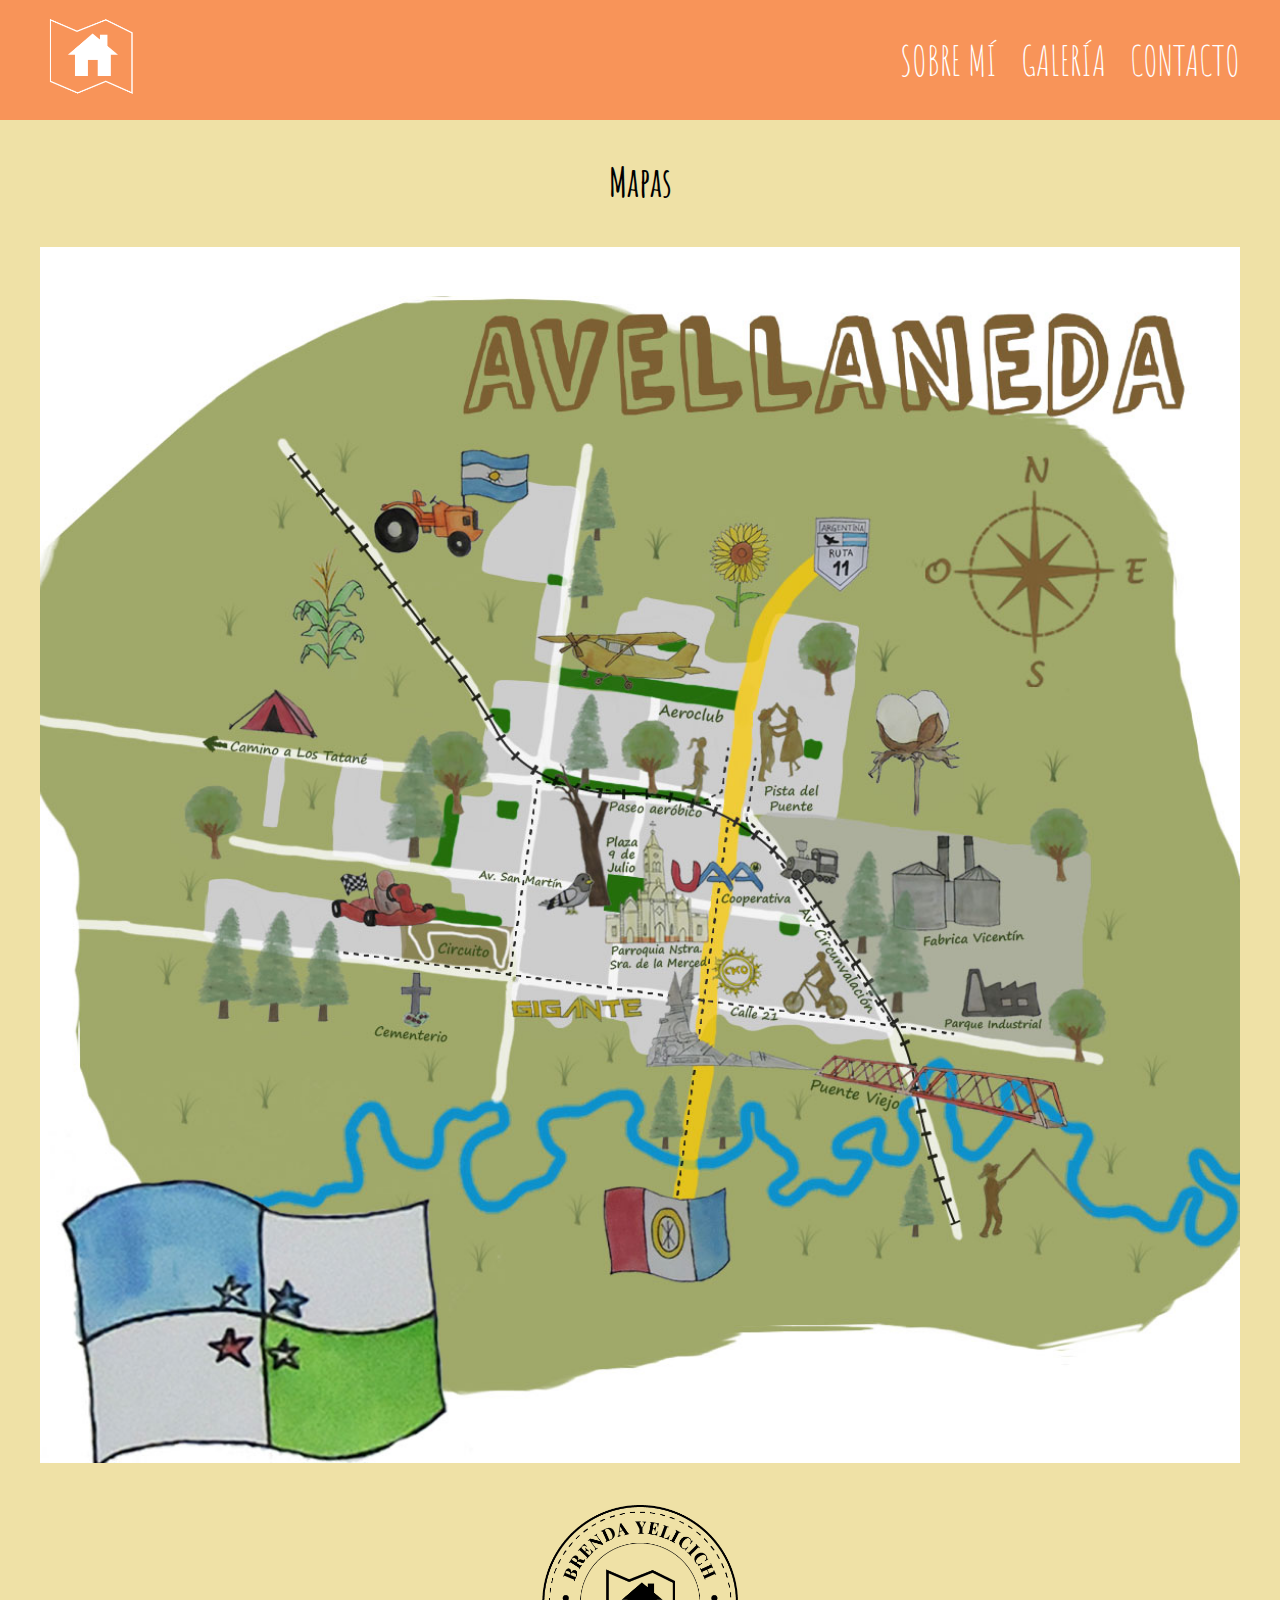
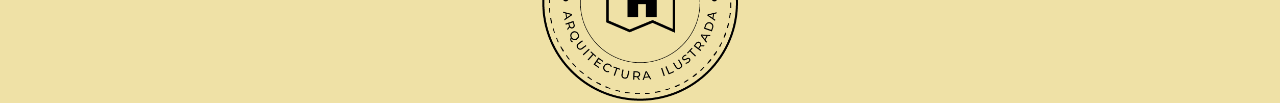
==== mapas.html @ 05cb74de "Trabajo Final completo" ====
<!DOCTYPE html> <!-- Versión del HTML que estamos usando. HTML 5 -->
<html lang="en" dir="ltr"> <!-- Inicio del documento Html -->
  <head> <!-- Configuración no visible del Documento Web -->
    <meta charset="utf-8"> <!-- Configuración de Caracteres Permitidos ´ $ -->

    <link href="https://cdn.jsdelivr.net/npm/bootstrap@5.0.2/dist/css/bootstrap.min.css" rel="stylesheet" integrity="sha384-EVSTQN3/azprG1Anm3QDgpJLIm9Nao0Yz1ztcQTwFspd3yD65VohhpuuCOmLASjC" crossorigin="anonymous"> <!-- Bootstrap -->

    <link rel="stylesheet" href="./Assets/CSS/estilos.css"> <!-- Vinculación con mi archivo de estilos CSS -->

    <link rel="preconnect" href="https://fonts.googleapis.com"> <!-- Fonts -->
    <link rel="preconnect" href="https://fonts.gstatic.com" crossorigin> <!-- Fonts -->
    <link href="https://fonts.googleapis.com/css2?family=Amatic+SC:wght@700&family=Montserrat&display=swap" rel="stylesheet"> <!-- Fonts -->

    <title>Mapas</title> <!-- Visible en la pestaña del navegador -->
  </head>

  <body> <!-- Cuerpo del documento html -->
    <header id="inicio" class="header"> <!-- Encabezado -->

      <nav class="navegador"> <!-- Navegador -->
        <a href="./index.html"> <img class="logo" src="./Assets/Imagenes/logonav.png" alt="Logo"> </a> <!-- Logo -->
        <ul class="nav_list"> <!-- Enlaces internos -->
          <li> <a class="menu" href="./index.html#sobremi">SOBRE MÍ</a> </li>
          <li> <a class="menu" href="./index.html#galeria">GALERÍA</a>
              <ul class="submenu"> <!-- Menú desplegable dentro de galería -->
                <li> <a class="desplegable" href="perspectivaspeatonales.html">PERSPECTIVAS PEATONALES</a> </li>
                <li> <a class="desplegable" href="axonometricas.html">AXONOMÉTRICAS</a> </li>
                <li> <a class="desplegable" href="mapas.html">MAPAS</a> </li>
              </ul>
          </li>
          <li> <a class="menu" href="./index.html#contacto">CONTACTO</a> </li>
        </ul>
      </nav>

      <div class="portfolio">
        <div class="titulo">
          <h3 class="h3">Mapas</h3>
        </div>

        <div class="imggaleria2">
          <div class="imgcontenedorm">
            <img class="img" src="./Assets/Imagenes/m1.jpg" alt="a1">
          </div>
        </div>
      </div>

      <img class="logofinal" src="./Assets/Imagenes/Logo2.png" alt="Logo">

    </header>
  </body>
---- Assets/CSS/estilos.css ----
*{ /* Selector Universal - Reseteo de estilos */
  padding: 0;
  margin: 0;
  box-sizing: border-box;
}


/* Color de fondo de todo el sitio*/
body {
  background-color: #EFE1A6;
  font-family: 'Montserrat', sans-serif;
}

.body2 {
  background-color: #F89459;
}


/* Header HTML LINKS */

.header {
  display: flex;
  flex-direction: column;
  justify-content: center;
  align-items: center;
}

/* Navegador */
.navegador {
  width: 100%;
  background-color: #F89459;
  display: flex;
  flex-direction: row;
  align-items: center;
  justify-content: space-between;
  position: fixed;
  top: 0;
  left: 0;
  padding: 0.5rem 1rem 0.5rem 2.5rem;
  z-index: 1000; /* se coloca delante */
}

/* Logo navegador */
.logo {
  max-width: 100px;
}

/* Enlaces internos del navegador */
.nav_list {
  display: flex;
}

.menu {
  display: block;
  padding-right: 1.5rem;
  color: white;
  font-size: 70px;
  font-family: 'Amatic SC', cursive;
}

@media (min-width: 1000px) {
  .menu {
    font-size: 40px;
  }
}

ul {
  list-style: none;
}

a {
  text-decoration: none;
}

p {
  margin: 0;
}


/* Menú desplegable */

.submenu {
  display: none;
  position: absolute;
  padding: 0.5rem;
  background-color: #F89459;
}

.desplegable {
  color: white;
  font-family: 'Amatic SC', cursive;
  font-size: 55px;
}

@media (min-width: 1000px) {
  .desplegable {
    font-size: 30px;
  }
}

.nav_list li:hover > .submenu {
  display:block;
}

/* Mousse sobre los enlaces internos */
.menu:hover {
  color: #EFE1A6;
}

.desplegable:hover {
  color: #EFE1A6;
}

/* Carrusel */

#carouselExampleIndicators {
  padding-top: 116px;
}

.d-block {
  height: 740px;
  object-fit: cover; /* mantener proporciones de imagenes */
}

@media (min-width: 1000px) {
  .d-block {
    height: 541px;
  }
}

/* SECCIONES */

.secciones {
  color: black;
  padding: 6rem 2.5rem 2.5rem 2.5rem;
}

.logofinal {
  max-width: 200px;
  object-fit: cover; /* mantener proporciones de imagenes */
}

/* sección Sobre Mí */

.presentación {
  display: flex;
  flex-direction: column;
  align-items: center;
}

.foto {
  max-width: 450px;
  padding-right: none;
  padding-bottom: 50px;
  padding-top: 50px;
}

@media (min-width: 1000px) {
  .presentación {
    flex-direction: row;
  }

  .foto {
    padding-right: 40px;
    padding-bottom: none;
  }
}

.h3 {
  font-family: 'Amatic SC', cursive;
  font-size: 80px;
}

.biografía {
  font-size: 30px;
}

@media (min-width: 1000px) {
  .h3 {
    font-size: 40px;
  }

  .biografía {
    font-size: 15px;
  }
}

/* sección Galería */

.tres {
  display: flex;
  justify-content: space-around;
  flex-direction: column;
  padding: 4rem 0rem 5rem 0rem;
}

@media (min-width: 1000px) {
  .tres {
    flex-direction: row;
  }
}

.gal {
  display: flex;
  flex-direction: column;
  align-items: center;
  padding-bottom: 8rem;
}

@media (min-width: 1000px) {
  .gal {
    padding-bottom: none;
  }
}

.h4 {
  font-family: 'Amatic SC', cursive;
  font-size: 75px;
}

.imagenes {
  max-width: 500px;
}

@media (min-width: 1000px) {
  .imagenes {
    max-width: 220px;
  }

  .h4 {
    font-size: 35px;
  }
}

/* sección Contacto */

.contacto {
  color: white;
  background-color: #2DA584;
  width: 100%;
  padding: 2.5rem;
}

.contact {
  display: flex;
  flex-direction: row;
  justify-content: space-between;
}

.redes {
  display: flex;
  justify-content: flex-start;
  flex-direction: column;
}

.red {
  display: flex;
  flex-direction: row;
  align-items: center;
  padding-right: 50px;
}

.iconos {
  max-width: 70px;
  padding-right: 10px;
}

.logocontacto {
  max-width: 250px;
  padding-right: 80px;
}

.h5 {
  font-size: 30px;
}

.h6 {
  font-size: 20px;
  padding-top: 40px;
}

@media (min-width: 1000px) {
  .redes {
    flex-direction: row;
  }

  .h5 {
    font-size: 17px;
  }

  .h6 {
    font-size: 12px;
    padding-top: none;
  }
}

/* HTML LINKS */

.portfolio {
  padding-top: 116px;
}

.titulo {
  display: flex;
  justify-content: center;
  align-items: flex-start;
  padding-top: 2.5rem;
}

.h1 {
  color: black;
  font-family: 'Amatic SC', cursive;
  font-size: 40px;
}

/* Div que contiene todas las imágenes - Grilla */
.imggaleria {
  padding: 2.5rem;
  display: grid;
  grid-template-columns: repeat(1, 1fr); /* 3 columnas del mismo ancho */
  grid-auto-rows: 600px; /* altura de las filas */
  grid-gap: 1rem; /* espaciado entre filas y columnas */
}

.imggaleria2 {
  padding: 2.5rem;
  display: grid;
  grid-template-columns: repeat(1, 1fr); /* 3 columnas del mismo ancho */
  grid-auto-rows: 450px; /* altura de las filas */
  grid-gap: 1rem; /* espaciado entre filas y columnas */
}

@media (min-width: 1000px) {
  .imggaleria {
    grid-template-columns: repeat(3, 1fr);
    grid-auto-rows: 300px; /* altura de las filas */
  }

  .imggaleria2 {
    grid-auto-rows: 600px; /* altura de las filas */
  }
}

/* Imágenes */
.img {
  width: 100%;
  height: 100%;
  object-fit: cover; /* mantener proporciones de imagenes */
}

/* Div de cada imágen */

@media (min-width: 1000px) {
  .imgcontenedorp:nth-child(1) { /* perspectivas peatonales */
    grid-column-start: span 2;
  }

  .imgcontenedorp:nth-child(2) { /* perspectivas peatonales */
    grid-row-start: span 2;
  }
}

.imgcontenedora:nth-child(1) { /* axonométricas */
  grid-column-start: span 2;
  grid-row-start: span 2;
}

.imgcontenedorm:nth-child(1) { /* mapas */
  grid-column-start: span 2;
  grid-row-start: span 2;
}
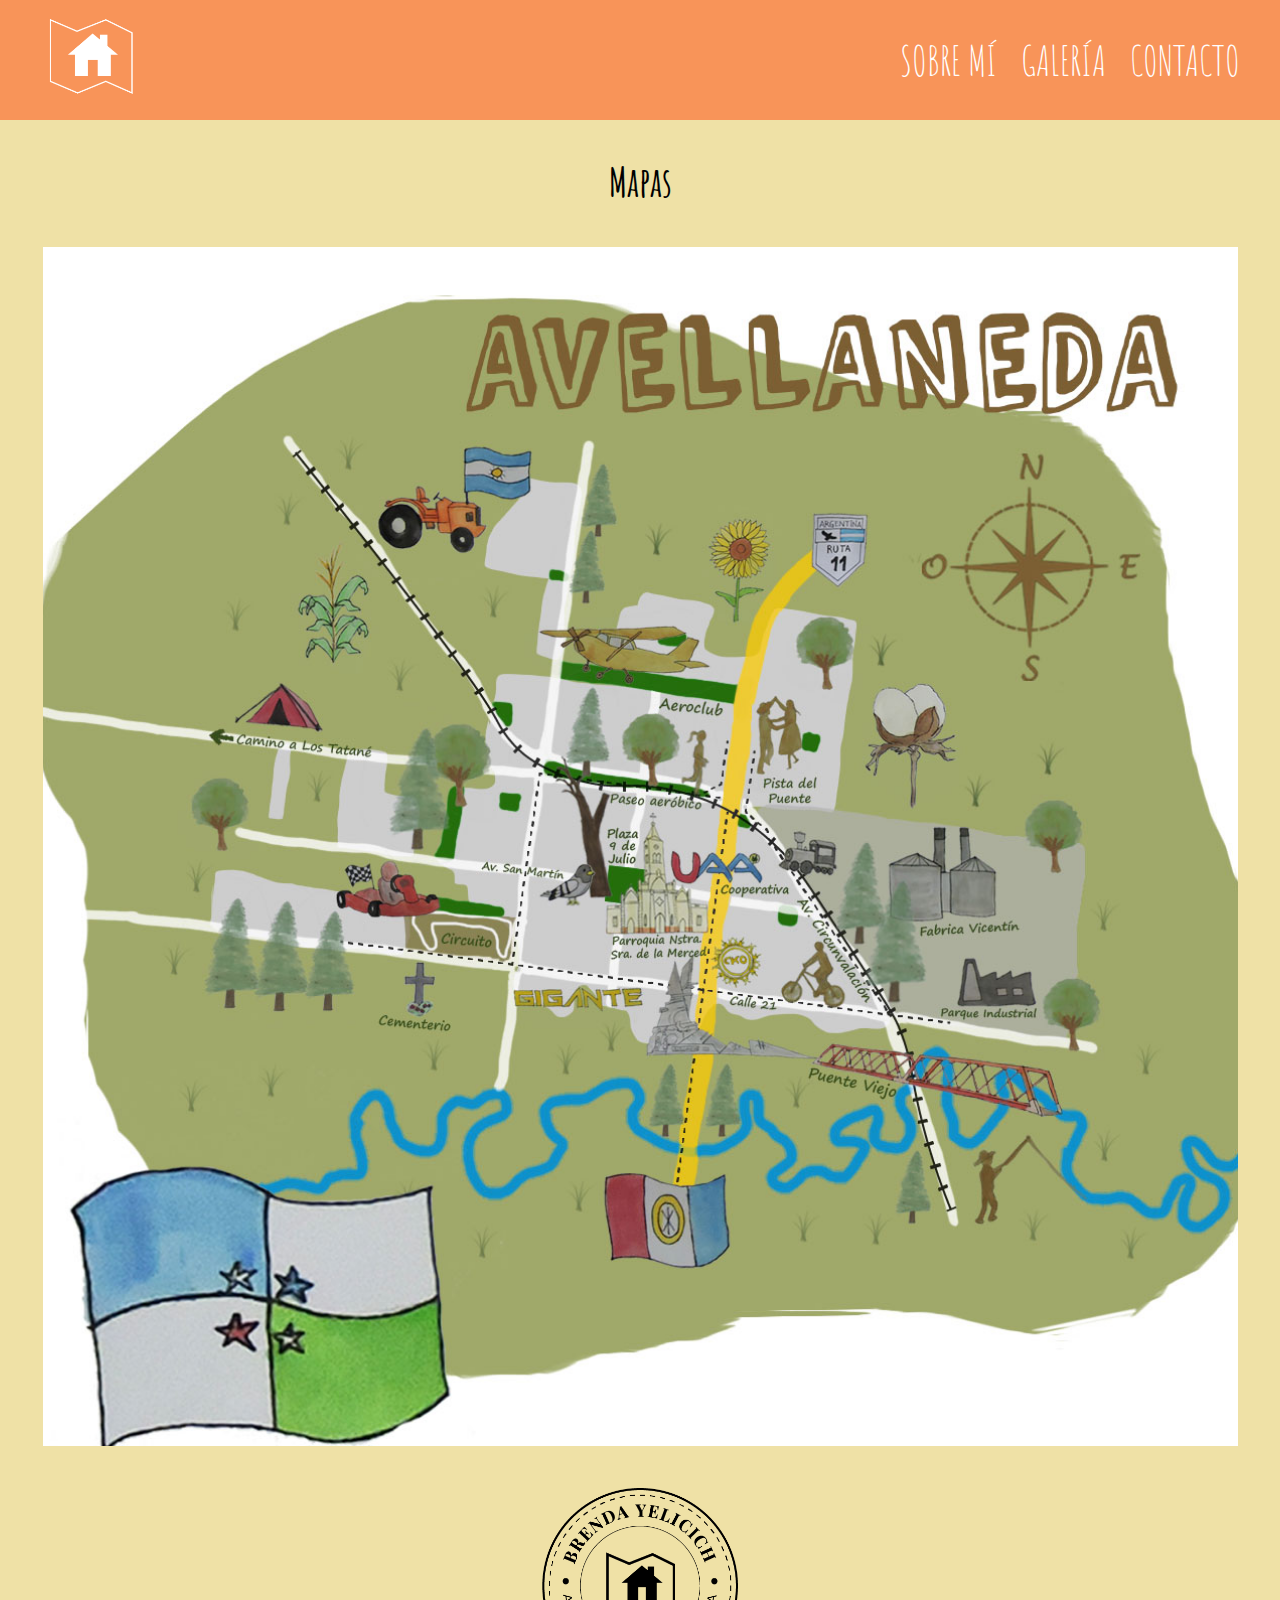
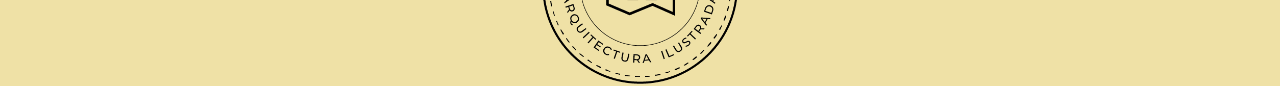
==== commit d2af9454: "ajustes finales" ====
--- a/mapas.html
+++ b/mapas.html
@@ -37,7 +37,7 @@
           <h3 class="h3">Mapas</h3>
         </div>
 
-        <div class="imggaleria2">
+        <div class="imggaleria3">
           <div class="imgcontenedorm">
             <img class="img" src="./Assets/Imagenes/m1.jpg" alt="a1">
           </div>
--- a/Assets/CSS/estilos.css
+++ b/Assets/CSS/estilos.css
@@ -42,23 +42,32 @@
 
 /* Logo navegador */
 .logo {
-  max-width: 100px;
+  max-width: 250px;
 }
 
 /* Enlaces internos del navegador */
 .nav_list {
   display: flex;
+  flex-direction: column;
 }
 
 .menu {
   display: block;
   padding-right: 1.5rem;
   color: white;
-  font-size: 70px;
-  font-family: 'Amatic SC', cursive;
-}
-
-@media (min-width: 1000px) {
+  font-size: 90px;
+  font-family: 'Amatic SC', cursive;
+}
+
+@media (min-width: 1000px) {
+  .logo {
+    max-width: 100px;
+  }
+
+  .nav_list {
+    flex-direction: row;
+  }
+
   .menu {
     font-size: 40px;
   }
@@ -89,7 +98,7 @@
 .desplegable {
   color: white;
   font-family: 'Amatic SC', cursive;
-  font-size: 55px;
+  font-size: 60px;
 }
 
 @media (min-width: 1000px) {
@@ -98,11 +107,11 @@
   }
 }
 
-.nav_list li:hover > .submenu {
+.nav_list li:hover > .submenu { /* Mostrar menú desplegable */
   display:block;
 }
 
-/* Mousse sobre los enlaces internos */
+/* Mousse sobre los enlaces internos - cambio de color */
 .menu:hover {
   color: #EFE1A6;
 }
@@ -114,7 +123,7 @@
 /* Carrusel */
 
 #carouselExampleIndicators {
-  padding-top: 116px;
+  padding-top: 437px;
 }
 
 .d-block {
@@ -123,6 +132,10 @@
 }
 
 @media (min-width: 1000px) {
+  #carouselExampleIndicators {
+    padding-top: 116px;
+  }
+
   .d-block {
     height: 541px;
   }
@@ -132,14 +145,25 @@
 
 .secciones {
   color: black;
-  padding: 6rem 2.5rem 2.5rem 2.5rem;
+  padding: 28rem 2.5rem 2.5rem 2.5rem;
 }
 
 .logofinal {
-  max-width: 200px;
+  max-width: 400px;
   object-fit: cover; /* mantener proporciones de imagenes */
 }
 
+@media (min-width: 1000px) {
+  .secciones {
+    padding-top: 6rem;
+  }
+
+  .logofinal {
+    max-width: 200px;
+    object-fit: cover; /* mantener proporciones de imagenes */
+  }
+}
+
 /* sección Sobre Mí */
 
 .presentación {
@@ -149,10 +173,20 @@
 }
 
 .foto {
-  max-width: 450px;
+  max-width: 1000px;
   padding-right: none;
-  padding-bottom: 50px;
-  padding-top: 50px;
+  padding-bottom: 40px;
+  padding-top: 20px;
+}
+
+.h3 {
+  font-family: 'Amatic SC', cursive;
+  font-size: 80px;
+}
+
+.biografía {
+  font-size: 30px;
+  text-align: justify;
 }
 
 @media (min-width: 1000px) {
@@ -161,27 +195,19 @@
   }
 
   .foto {
+    max-height: 480px;
     padding-right: 40px;
     padding-bottom: none;
-  }
-}
-
-.h3 {
-  font-family: 'Amatic SC', cursive;
-  font-size: 80px;
-}
-
-.biografía {
-  font-size: 30px;
-}
-
-@media (min-width: 1000px) {
+    padding-top: none;
+  }
+
   .h3 {
     font-size: 40px;
   }
 
   .biografía {
     font-size: 15px;
+    line-height: 30px;
   }
 }
 
@@ -297,7 +323,7 @@
 /* HTML LINKS */
 
 .portfolio {
-  padding-top: 116px;
+  padding-top: 437px;
 }
 
 .titulo {
@@ -318,26 +344,35 @@
   padding: 2.5rem;
   display: grid;
   grid-template-columns: repeat(1, 1fr); /* 3 columnas del mismo ancho */
-  grid-auto-rows: 600px; /* altura de las filas */
   grid-gap: 1rem; /* espaciado entre filas y columnas */
 }
 
 .imggaleria2 {
   padding: 2.5rem;
   display: grid;
+  grid-template-rows: repeat(2, 1fr); /* 2 filas del mismo alto */
+  grid-gap: 1rem; /* espaciado entre filas y columnas */
+}
+
+.imggaleria3 {
+  padding: 2.5rem;
+  display: grid;
   grid-template-columns: repeat(1, 1fr); /* 3 columnas del mismo ancho */
-  grid-auto-rows: 450px; /* altura de las filas */
   grid-gap: 1rem; /* espaciado entre filas y columnas */
 }
 
 @media (min-width: 1000px) {
+  .portfolio {
+    padding-top: 116px;
+  }
+
   .imggaleria {
     grid-template-columns: repeat(3, 1fr);
-    grid-auto-rows: 300px; /* altura de las filas */
   }
 
   .imggaleria2 {
-    grid-auto-rows: 600px; /* altura de las filas */
+    grid-template-rows: repeat(1, 1fr);
+    grid-template-columns: repeat(2, 1fr);
   }
 }
 
@@ -351,21 +386,12 @@
 /* Div de cada imágen */
 
 @media (min-width: 1000px) {
-  .imgcontenedorp:nth-child(1) { /* perspectivas peatonales */
-    grid-column-start: span 2;
-  }
-
-  .imgcontenedorp:nth-child(2) { /* perspectivas peatonales */
-    grid-row-start: span 2;
-  }
-}
-
-.imgcontenedora:nth-child(1) { /* axonométricas */
-  grid-column-start: span 2;
-  grid-row-start: span 2;
-}
-
-.imgcontenedorm:nth-child(1) { /* mapas */
-  grid-column-start: span 2;
-  grid-row-start: span 2;
-}
+/* perspectivas peatonales */
+  .imgcontenedorp:nth-child(1) { /* hijo 1 */
+    grid-column-start: span 2; /* que ocupe 2 columnas */
+  }
+
+  .imgcontenedorp:nth-child(2) { /* hijo 2 */
+    grid-row-start: span 2; /* que ocupe 2 filas */
+  }
+}
